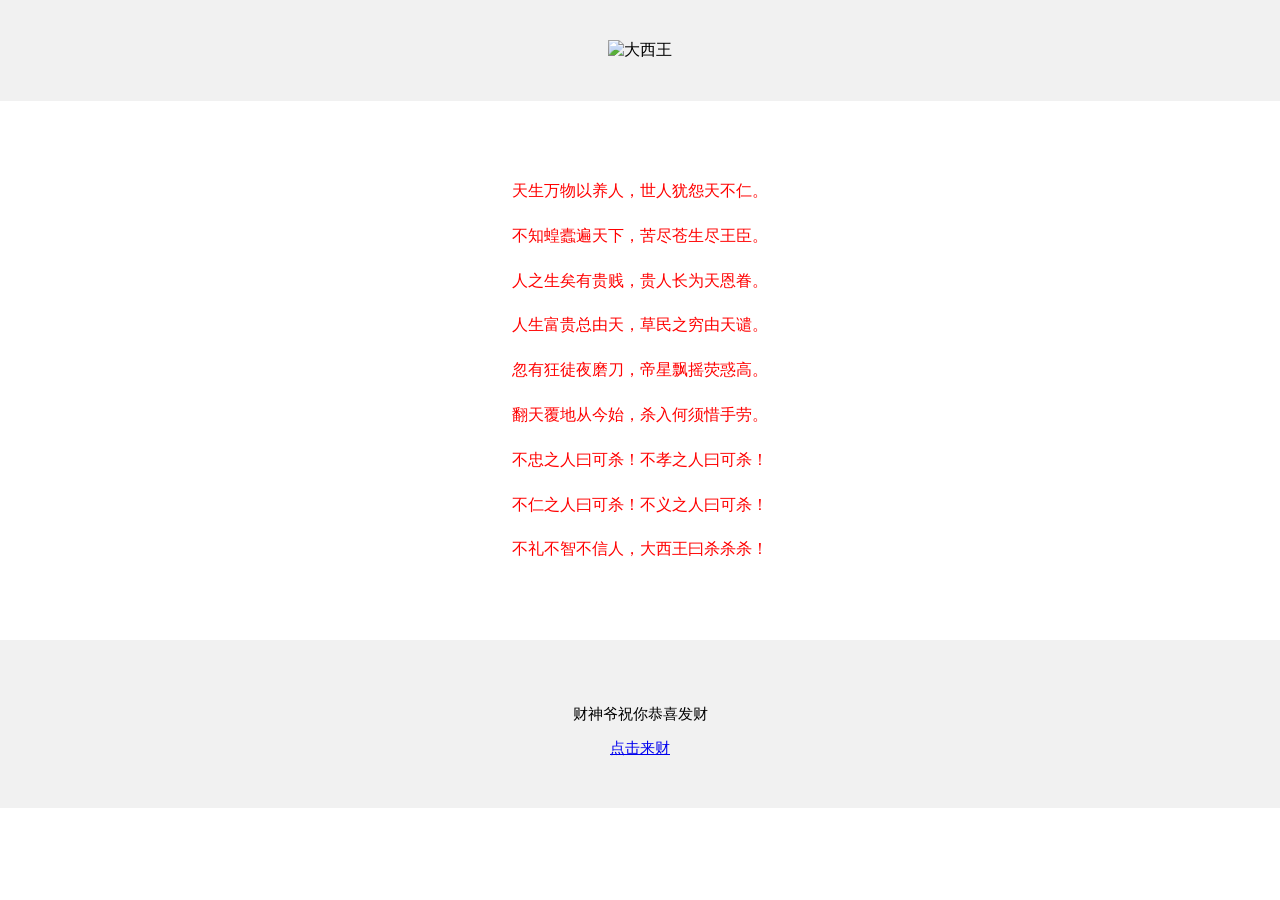
==== index.html @ e63372b1 "Add files via upload" ====
<!DOCTYPE html>
<html lang="zh-CN">
  <head>
    <meta charset="utf-8">
    <meta name="viewport" content="width=device-width, initial-scale=1" />
    <title>财神爷的宝藏库</title>
    <style>
      body {
        margin: 0;
      }
    </style>
  </head>
  <body>
    <div style="
      background-color:#f1f1f1;
      text-align: center;
      padding: 40px;
    ">
      <img  src="https://i.imgs.ovh/2026/01/05/y7wdRQ.gif" alt='大西王' border="0" width="300px" height='300px'>
    </div >
    <div style="
     max-width: 700px;
     margin: 40px auto;
     padding: 20px;
     line-height: 1.8;
     color:red;
    ">

     <p style='text-align: center' >天生万物以养人，世人犹怨天不仁。</p>
     <p style='text-align: center'>不知蝗蠹遍天下，苦尽苍生尽王臣。
     <p style='text-align: center'>人之生矣有贵贱，贵人长为天恩眷。
     <p style='text-align: center'>人生富贵总由天，草民之穷由天谴。
     <p style='text-align: center'>忽有狂徒夜磨刀，帝星飘摇荧惑高。
     <p style='text-align: center'>翻天覆地从今始，杀入何须惜手劳。
     <p style='text-align: center'>不忠之人曰可杀！不孝之人曰可杀！
     <p style='text-align: center'>不仁之人曰可杀！不义之人曰可杀！
     <p style='text-align: center'>不礼不智不信人，大西王曰杀杀杀！
   </div>
    <div style="
      background-color:#f1f1f1;
      text-align: center;
      padding: 50px;
      font-size: 15px;
    ">
      <p>财神爷祝你恭喜发财</p>
      <a href='https://v.douyin.com/exyz6cLK9aI/'> 点击来财</a>

    </div>

  </body>
</html>
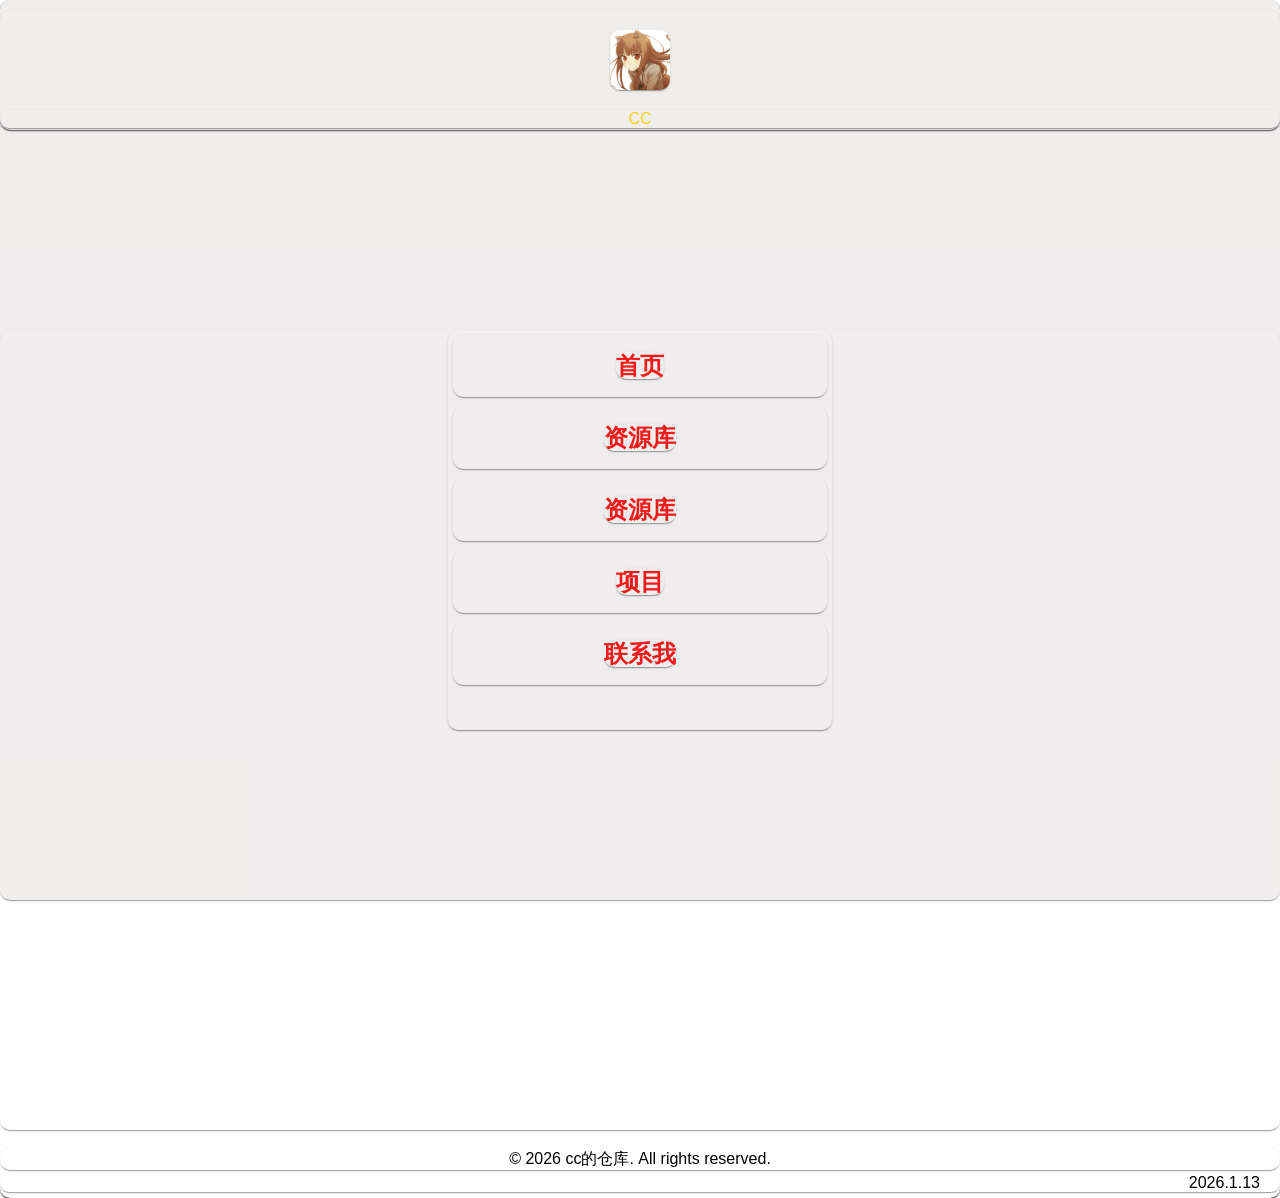
==== commit 6fee3227: "111 1111" ====
--- a/index.html
+++ b/index.html
@@ -1,51 +1,190 @@
 <!DOCTYPE html>
-<html lang="zh-CN">
+<html lang="en">
   <head>
-    <meta charset="utf-8">
-    <meta name="viewport" content="width=device-width, initial-scale=1" />
-    <title>财神爷的宝藏库</title>
+    <meta charset="UTF-8" />
+    <meta name="viewport" content="width=device-width, initial-scale=1.0" />
+    <title>cc的仓库</title>
+    <link rel="icon" href="images/cc圆形.png" type="image/png" />
     <style>
+      * {
+        border-radius: 10px;
+        box-shadow: rgb(0 0 0 / 20%) 0px 2px 1px -1px,
+          rgb(0 0 0 / 14%) 0px 1px 1px 0px, rgb(0 0 0 / 12%) 0px 1px 3px 0px;
+        box-sizing: border-box;
+      }
+      /* 背景视频样式 */
+      .video-background {
+        position: fixed;
+        top: 0;
+        left: 0;
+        width: 100%;
+        height: 100%;
+        z-index: -1;
+        overflow: hidden;
+      }
+      .bg-video {
+        opacity: 0.7;
+        position: absolute;
+        top: 0;
+        left: 0;
+        min-width: 100%;
+        min-height: 100%;
+        object-fit: cover;
+        display: block;
+        background-color: #f4f1f1;
+      }
+      .content {
+        position: relative;
+        z-index: 1;
+        height: 100%;
+      }
       body {
+        font-family: "Microsoft YaHei", sans-serif;
         margin: 0;
+        height: 100%;
+        width: 100%;
+        background-color: white;
+      }
+
+      .flex {
+        display: flex;
+        flex-direction: column;
+      }
+      div {
+        background-color: #e6e5e5;
+      }
+      .mb8 {
+        margin-bottom: 8px;
+      }
+      .mt8 {
+        margin-top: 8px;
+      }
+      li {
+        list-style-type: none;
+        padding: 15px;
+        margin: 5px;
+        display: block;
+        gap: 20px;
+        font-size: 24px;
+        font-weight: bold;
+        color: #f21a1a;
+        align-items: center;
+        text-align: center;
+      }
+      a {
+        color: #f21a1a;
+        text-decoration: none;
+      }
+      /* 背景视频样式 */
+      .video-background {
+        position: fixed;
+        top: 0;
+        left: 0;
+        width: 100%;
+        height: 100%;
+        z-index: -1;
+        overflow: hidden;
+      }
+      .bg-video {
+        opacity: 0.7;
+        position: absolute;
+        top: 0;
+        left: 0;
+        min-width: 100%;
+        min-height: 100%;
+        object-fit: cover;
+        display: block;
+        background-color: #f4f1f1;
+      }
+      .content {
+        position: relative;
+        z-index: 1;
+        height: 100%;
+      }
+      .tm {
+        background-color: transparent;
+      }
+      header {
+        width: 100%;
+        height: 130px;
+        position: relative;
+        top: 0;
+        left: 0;
+        padding: 10px 0;
+        box-sizing: border-box;
+      }
+      main {
+        width: 100%;
+        height: 800px;
+        flex: 1;
+        box-sizing: border-box;
+        margin-top: 8px;
+      }
+      footer {
+        width: 100%;
+        height: 60px;
+        position: relative;
+        bottom: 0;
+        left: 0;
+        padding: 10px 0;
+        margin-top: 8px;
+        box-sizing: border-box;
       }
     </style>
   </head>
   <body>
-    <div style="
-      background-color:#f1f1f1;
-      text-align: center;
-      padding: 40px;
-    ">
-      <img  src="https://i.imgs.ovh/2026/01/05/y7wdRQ.gif" alt='大西王' border="0" width="300px" height='300px'>
-    </div >
-    <div style="
-     max-width: 700px;
-     margin: 40px auto;
-     padding: 20px;
-     line-height: 1.8;
-     color:red;
-    ">
-
-     <p style='text-align: center' >天生万物以养人，世人犹怨天不仁。</p>
-     <p style='text-align: center'>不知蝗蠹遍天下，苦尽苍生尽王臣。
-     <p style='text-align: center'>人之生矣有贵贱，贵人长为天恩眷。
-     <p style='text-align: center'>人生富贵总由天，草民之穷由天谴。
-     <p style='text-align: center'>忽有狂徒夜磨刀，帝星飘摇荧惑高。
-     <p style='text-align: center'>翻天覆地从今始，杀入何须惜手劳。
-     <p style='text-align: center'>不忠之人曰可杀！不孝之人曰可杀！
-     <p style='text-align: center'>不仁之人曰可杀！不义之人曰可杀！
-     <p style='text-align: center'>不礼不智不信人，大西王曰杀杀杀！
-   </div>
-    <div style="
-      background-color:#f1f1f1;
-      text-align: center;
-      padding: 50px;
-      font-size: 15px;
-    ">
-      <p>财神爷祝你恭喜发财</p>
-      <a href='https://v.douyin.com/exyz6cLK9aI/'> 点击来财</a>
-
+    <div class="video-background">
+      <video class="bg-video" autoplay loop muted playsinline>
+        <source src="videos/back.mp4" type="video/mp4" />
+        <div style="width: 100%; height: 100%; background: #f4f1f1"></div>
+      </video>
     </div>
 
+    <header>
+      <div
+        style="
+          width: 100%;
+          height: 120px;
+          text-align: center;
+          padding-top: 20px;
+          padding-bottom: 20px;
+          box-sizing: border-box;
+        "
+        class="content tm"
+      >
+        <img alt="logo" src="images/cc.png" width="60px" height="60px" />
+        <p style="text-align: center; color: #f4ce10eb" class="tm">CC</p>
+      </div>
+    </header>
+
+    <main>
+      <div
+        style="width: 30%; height: 400px; margin: 200px auto"
+        class="flex content tm"
+      >
+        <li><a href="zy.html">首页</a></li>
+        <li><a href="sub-sites/project-a/index.html">资源库</a></li>
+        <li><a href="sub-sites/project-b/index.html">资源库</a></li>
+        <li><a href="about.html">项目</a></li>
+        <li><a href="contact.html">联系我</a></li>
+      </div>
+    </main>
+
+    <footer>
+      <p style="text-align: center; margin: 0px; line-height: 1.4">
+        &copy; 2026 cc的仓库. All rights reserved.
+      </p>
+      <p
+        style="
+          width: 100%;
+          text-align: right;
+          margin-top: 4px;
+          margin-bottom: 0px;
+          padding-right: 20px;
+        "
+      >
+        2026.1.13
+      </p>
+    </footer>
   </body>
 </html>
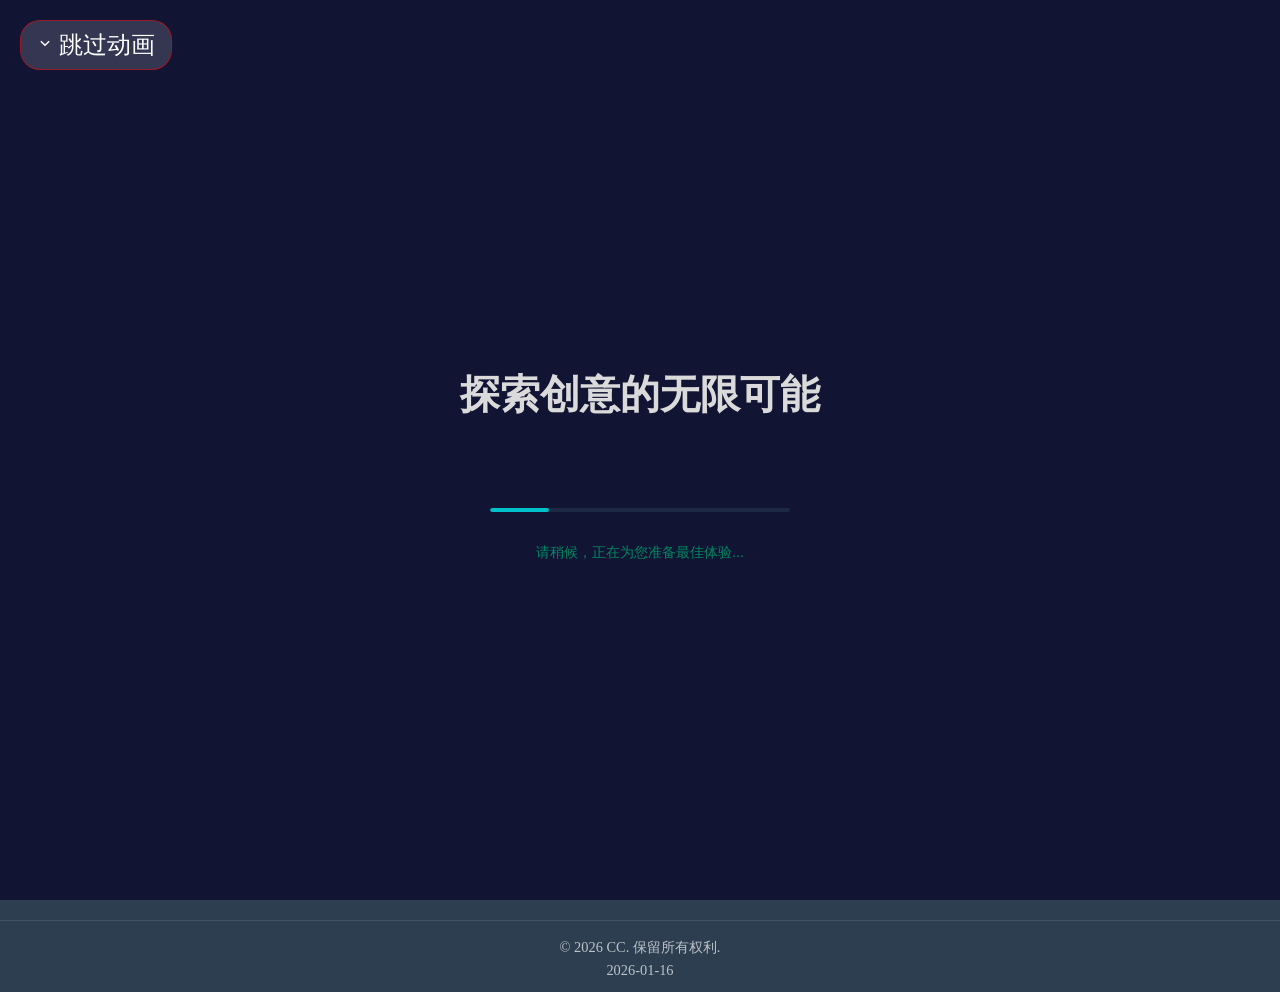
==== commit 38500690: "website" ====
--- a/index.html
+++ b/index.html
@@ -1,190 +1,104 @@
-<!DOCTYPE html>
-<html lang="en">
+<!doctype html>
+<html lang="zh-CN">
   <head>
     <meta charset="UTF-8" />
     <meta name="viewport" content="width=device-width, initial-scale=1.0" />
-    <title>cc的仓库</title>
-    <link rel="icon" href="images/cc圆形.png" type="image/png" />
-    <style>
-      * {
-        border-radius: 10px;
-        box-shadow: rgb(0 0 0 / 20%) 0px 2px 1px -1px,
-          rgb(0 0 0 / 14%) 0px 1px 1px 0px, rgb(0 0 0 / 12%) 0px 1px 3px 0px;
-        box-sizing: border-box;
-      }
-      /* 背景视频样式 */
-      .video-background {
-        position: fixed;
-        top: 0;
-        left: 0;
-        width: 100%;
-        height: 100%;
-        z-index: -1;
-        overflow: hidden;
-      }
-      .bg-video {
-        opacity: 0.7;
-        position: absolute;
-        top: 0;
-        left: 0;
-        min-width: 100%;
-        min-height: 100%;
-        object-fit: cover;
-        display: block;
-        background-color: #f4f1f1;
-      }
-      .content {
-        position: relative;
-        z-index: 1;
-        height: 100%;
-      }
-      body {
-        font-family: "Microsoft YaHei", sans-serif;
-        margin: 0;
-        height: 100%;
-        width: 100%;
-        background-color: white;
-      }
-
-      .flex {
-        display: flex;
-        flex-direction: column;
-      }
-      div {
-        background-color: #e6e5e5;
-      }
-      .mb8 {
-        margin-bottom: 8px;
-      }
-      .mt8 {
-        margin-top: 8px;
-      }
-      li {
-        list-style-type: none;
-        padding: 15px;
-        margin: 5px;
-        display: block;
-        gap: 20px;
-        font-size: 24px;
-        font-weight: bold;
-        color: #f21a1a;
-        align-items: center;
-        text-align: center;
-      }
-      a {
-        color: #f21a1a;
-        text-decoration: none;
-      }
-      /* 背景视频样式 */
-      .video-background {
-        position: fixed;
-        top: 0;
-        left: 0;
-        width: 100%;
-        height: 100%;
-        z-index: -1;
-        overflow: hidden;
-      }
-      .bg-video {
-        opacity: 0.7;
-        position: absolute;
-        top: 0;
-        left: 0;
-        min-width: 100%;
-        min-height: 100%;
-        object-fit: cover;
-        display: block;
-        background-color: #f4f1f1;
-      }
-      .content {
-        position: relative;
-        z-index: 1;
-        height: 100%;
-      }
-      .tm {
-        background-color: transparent;
-      }
-      header {
-        width: 100%;
-        height: 130px;
-        position: relative;
-        top: 0;
-        left: 0;
-        padding: 10px 0;
-        box-sizing: border-box;
-      }
-      main {
-        width: 100%;
-        height: 800px;
-        flex: 1;
-        box-sizing: border-box;
-        margin-top: 8px;
-      }
-      footer {
-        width: 100%;
-        height: 60px;
-        position: relative;
-        bottom: 0;
-        left: 0;
-        padding: 10px 0;
-        margin-top: 8px;
-        box-sizing: border-box;
-      }
-    </style>
+    <meta http-equiv="Content-Language" content="zh-CN" />
+    <meta name="keywords" content="CC的宝藏仓库, 网站, 个人主页" />
+    <meta
+      name="description"
+      content="欢迎来到CC的宝藏仓库，这是我的个人网站，分享我的项目和想法。"
+    />
+    <title>CC的宝藏仓库</title>
+    <link rel="icon" href="images/cc圆形.png" type="image/x-icon" />
+    <link rel="stylesheet" href="css/index.css" />
   </head>
   <body>
-    <div class="video-background">
-      <video class="bg-video" autoplay loop muted playsinline>
-        <source src="videos/back.mp4" type="video/mp4" />
-        <div style="width: 100%; height: 100%; background: #f4f1f1"></div>
-      </video>
+    <!-- 加载屏幕 -->
+    <div id="loading-screen">
+      <!-- 跳过按钮 - 位于加载屏幕左上角 -->
+      <button id="skip-animation" class="skip-button">
+        <svg viewBox="0 0 24 24">
+          <path d="M6.5 5.5L12 11l5.5-5.5L19 7l-7 7-7-7 1.5-1.5z" />
+        </svg>
+        <span>跳过动画</span>
+      </button>
+
+      <div class="typing-animation-container">
+        <div class="typing-text" id="typingText"></div>
+        <div class="loading-progress-container">
+          <div class="loading-progress-bar" id="progressBar"></div>
+        </div>
+        <div class="loading-hint" id="loadingHint">
+          请稍候，正在为您准备最佳体验...
+        </div>
+      </div>
     </div>
 
+    <!-- 粘性页眉 -->
     <header>
-      <div
-        style="
-          width: 100%;
-          height: 120px;
-          text-align: center;
-          padding-top: 20px;
-          padding-bottom: 20px;
-          box-sizing: border-box;
-        "
-        class="content tm"
-      >
-        <img alt="logo" src="images/cc.png" width="60px" height="60px" />
-        <p style="text-align: center; color: #f4ce10eb" class="tm">CC</p>
+      <div class="header-box">
+        <p>CC免费资源仓库</p>
+        <img src="images/cc圆形.png" alt="CC Logo" class="logo" />
       </div>
     </header>
 
+    <!-- 主内容区域 -->
     <main>
-      <div
-        style="width: 30%; height: 400px; margin: 200px auto"
-        class="flex content tm"
-      >
-        <li><a href="zy.html">首页</a></li>
-        <li><a href="sub-sites/project-a/index.html">资源库</a></li>
-        <li><a href="sub-sites/project-b/index.html">资源库</a></li>
-        <li><a href="about.html">项目</a></li>
-        <li><a href="contact.html">联系我</a></li>
+      <!-- 控制按钮 - 位于main内部，左上角 -->
+      <div class="control-buttons">
+        <button id="theme-toggle" class="control-btn">
+          <svg viewBox="0 0 24 24">
+            <path
+              d="M12,3c-4.97,0-9,4.03-9,9s4.03,9,9,9s9-4.03,9-9c0-0.46-0.04-0.92-0.1-1.36c-0.98,1.37-2.58,2.26-4.4,2.26 c-2.98,0-5.4-2.42-5.4-5.4c0-1.81,0.89-3.42,2.26-4.4C12.92,3.04,12.46,3,12,3L12,3z"
+            ></path>
+          </svg>
+          <span>主题</span>
+        </button>
+        <button id="replay-animation" class="control-btn">
+          <svg viewBox="0 0 24 24">
+            <path
+              d="M12,5V1L7,6l5,5V7c3.31,0,6,2.69,6,6s-2.69,6-6,6s-6-2.69-6-6H4c0,4.42,3.58,8,8,8s8-3.58,8-8S16.42,5,12,5z"
+            ></path>
+          </svg>
+          <span>重播</span>
+        </button>
+      </div>
+
+      <!-- 视频背景 -->
+      <div class="video-container">
+        <div class="video-placeholder" id="video-placeholder">
+          正在加载背景视频...
+        </div>
+        <video id="bg-video" autoplay muted loop playsinline>
+          <!-- 可以替换为您自己的视频文件 -->
+          <source src="videos/风.webm" type="video/webm" />
+          <source src="videos/风.mp4" type="视频/mp4" />
+          您的浏览器不支持视频标签。
+        </video>
+        <div class="video-overlay"></div>
+      </div>
+
+      <!-- 主内容文字 -->
+      <div class="main-content" id="mainContent">
+        <img src="images/猫.png" alt="Cat Illustration" class="cat-img" />
+        <h1 class="site-title">欢迎来到CC的宝藏仓库</h1>
+        <h1 class="site-title">这是我的个人网站</h1>
+        <h1 class="site-title" style="margin-bottom: 20px">
+          分享我的项目和想法
+        </h1>
+        <a href="空.html" target="_blank" class="btn">点击进入</a>
       </div>
     </main>
 
+    <!-- 页脚 -->
     <footer>
-      <p style="text-align: center; margin: 0px; line-height: 1.4">
-        &copy; 2026 cc的仓库. All rights reserved.
-      </p>
-      <p
-        style="
-          width: 100%;
-          text-align: right;
-          margin-top: 4px;
-          margin-bottom: 0px;
-          padding-right: 20px;
-        "
-      >
-        2026.1.13
-      </p>
+      <div class="copyright">
+        <p>&copy; 2026 CC. 保留所有权利.</p>
+        <time datetime="2026-01-16">2026-01-16</time>
+      </div>
     </footer>
+
+    <script src="js/index.js"></script>
   </body>
 </html>
--- a/css/index.css
+++ b/css/index.css
@@ -0,0 +1,648 @@
+/* CSS变量 - 统一管理颜色和尺寸 */
+:root {
+  --primary-color: #4aaf94;
+  --secondary-color: #2c3e50;
+  --accent-color: #3498db;
+  --text-light: #ffffff;
+  --text-dark: #333333;
+  --bg-light: #ffffff26;
+  --bg-dark: #62747b;
+  --header-height: 12.5vh;
+  --transition-speed: 0.3s;
+  --border-radius: 20px;
+  --loading-bg: #121434;
+  --loading-text: #dadada;
+  --loading-progress-bar: #00c0ca;
+  --loading-hint: #008761;
+  --btn-light: #ffffff;
+  --btn-light1: rgb(29, 29, 29);
+}
+/* 深色主题变量 */
+.dark-theme {
+  --primary-color: #000000;
+  --secondary-color: #474747;
+  --accent-color: #53a0de;
+  --text-light: #ffffff;
+  --text-dark: #f5f5f5;
+  --bg-dark: #ababab;
+  --loading-bg: #cbcbcb;
+  --loading-text: #000000;
+  --loading-progress-bar: #00986d;
+  --loading-hint: #ff7b00;
+  --btn-light: #000000;
+  --btn-light1: rgb(255, 255, 255);
+}
+
+/* 基础重置 */
+* {
+  margin: 0;
+  padding: 0;
+  box-sizing: border-box;
+}
+
+body {
+  font-family: "Times New Roman", Times, serif;
+  line-height: 1.6;
+  background-color: var(--bg-dark);
+  min-height: 100vh;
+  overflow-x: hidden;
+  transition: background-color var(--transition-speed) ease;
+}
+
+/* 加载屏幕 - 使用完整打字动画 */
+#loading-screen {
+  position: fixed;
+  top: 0;
+  left: 0;
+  width: 100%;
+  height: 100%;
+  background-color: var(--loading-bg);
+  z-index: 9999;
+  display: flex;
+  flex-direction: column;
+  justify-content: center;
+  align-items: center;
+  transition:
+    opacity 0.8s ease,
+    visibility 0.8s ease;
+}
+
+#loading-screen.hidden {
+  opacity: 0;
+  visibility: hidden;
+}
+
+/* 完整打字动画容器 */
+.typing-animation-container {
+  width: 100%;
+  max-width: 800px;
+  min-height: 300px;
+  display: flex;
+  flex-direction: column;
+  justify-content: center;
+  align-items: center;
+  padding: 40px 20px;
+  position: relative;
+  text-align: center;
+}
+
+/* 打字文本样式 */
+.typing-text {
+  font-size: clamp(1.8rem, 4vw, 2.5rem);
+  font-weight: 700;
+  color: var(--loading-text);
+  text-align: center;
+  line-height: 1.4;
+  margin-bottom: 20px;
+  min-height: 120px;
+  display: flex;
+  justify-content: center;
+  align-items: center;
+  font-family: "Courier New", "Consolas", monospace;
+  overflow: hidden;
+  width: 100%;
+  transition: all 1s ease;
+}
+
+/* 向上消失动画 */
+.fade-out-up {
+  opacity: 0;
+  transform: translateY(-30px);
+}
+
+/* 进度条容器 */
+.loading-progress-container {
+  width: 300px;
+  height: 4px;
+  background-color: rgba(131, 209, 187, 0.1);
+  border-radius: 2px;
+  margin: 30px auto 20px;
+  overflow: hidden;
+}
+
+.loading-progress-bar {
+  height: 100%;
+  width: 0%;
+  background-color: var(--loading-progress-bar);
+  border-radius: 2px;
+  transition: width 0.3s ease;
+}
+
+/* 加载提示 */
+.loading-hint {
+  color: var(--loading-hint);
+  font-size: 0.9rem;
+  margin-top: 10px;
+  text-align: center;
+  max-width: 80%;
+  line-height: 1.4;
+  font-family: "Microsoft YaHei", sans-serif;
+}
+
+/* 跳过按钮 - 位于加载屏幕左上角 */
+.skip-button {
+  position: absolute;
+  top: 20px;
+  left: 20px;
+  z-index: 10000;
+  background: var(--bg-light);
+  color: var(--btn-light);
+  border: 1px solid rgba(255, 0, 0, 0.5);
+
+  border-radius: 20px;
+  padding: 8px 16px;
+  font-size: 1.5rem;
+  font-family: "Courier New", monospace;
+  cursor: pointer;
+  backdrop-filter: blur(10px);
+  transition: all var(--transition-speed) ease;
+  display: flex;
+  align-items: center;
+  gap: 6px;
+  white-space: nowrap;
+}
+
+.skip-button:hover {
+  background: rgba(255, 255, 0, 0.5);
+  transform: translateY(-5px);
+  box-shadow: 0 5px 15px rgba(0, 0, 0, 0.2);
+}
+
+.skip-button svg {
+  width: 16px;
+  height: 16px;
+  fill: currentColor;
+}
+
+/* 控制按钮 - 位于main内部，左上角 */
+.control-buttons {
+  position: absolute;
+  top: 20px;
+  left: 20px;
+  z-index: 1001;
+  display: flex;
+  gap: 10px;
+  transition: all var(--transition-speed) ease;
+}
+
+.control-btn {
+  background: var(--bg-light);
+  color: var(--btn-light1);
+  border: 1px solid rgba(255, 255, 255, 0.2);
+  border-radius: 20px;
+  padding: 8px 16px;
+  font-size: 1.5rem;
+  font-family: "Courier New", monospace;
+  cursor: pointer;
+  backdrop-filter: blur(10px);
+  transition: all var(--transition-speed) ease;
+  display: flex;
+  align-items: center;
+  gap: 6px;
+  white-space: nowrap;
+}
+
+.control-btn:hover {
+  background: rgba(0, 255, 208, 0.5);
+  transform: translateY(-2px);
+  box-shadow: 0 5px 15px rgba(0, 0, 0, 0.2);
+}
+
+.control-btn svg {
+  width: 16px;
+  height: 16px;
+  fill: currentColor;
+}
+
+/* 粘性页眉 */
+header {
+  width: 100%;
+  height: var(--header-height);
+  position: sticky;
+  top: 0;
+  z-index: 1000;
+  background: linear-gradient(
+    135deg,
+    rgba(255, 255, 225, 0.15) 0%,
+    rgba(255, 255, 225, 0.08) 50%,
+    rgba(255, 255, 255, 0.05) 100%
+  );
+  backdrop-filter: blur(20px) saturate(180%);
+  -webkit-backdrop-filter: blur(20px) saturate(180%);
+  border: 1px solid rgba(255, 255, 255, 0.15);
+  border-bottom: none;
+  border-radius: 0 0 var(--border-radius) var(--border-radius);
+  box-shadow:
+    0 4px 30px rgba(0, 0, 0, 0.1),
+    0 2px 4px rgba(0, 0, 0, 0.05),
+    inset 0 1px 0 rgba(255, 255, 255, 0.6);
+  transition: all var(--transition-speed) cubic-bezier(0.4, 0, 0.2, 1);
+}
+
+header:hover {
+  box-shadow:
+    0 12px 30px rgba(0, 51, 102, 0.3),
+    0 1px 0 rgba(255, 255, 255, 0.25) inset;
+  backdrop-filter: blur(12px) saturate(200%);
+  transform: translateY(-3px);
+}
+
+.header-box {
+  width: 98%;
+  height: 100%;
+  margin: 0 auto;
+  display: flex;
+  justify-content: center;
+  align-items: center;
+  gap: 20px;
+}
+
+.header-box p {
+  font-size: 1.8rem;
+  font-weight: 700;
+  color: var(--primary-color);
+  letter-spacing: 1px;
+  text-shadow: 2px 2px 4px rgba(0, 0, 0, 0.5);
+  white-space: nowrap;
+  transition: all var(--transition-speed) ease;
+}
+
+.logo {
+  width: 60px;
+  height: 60px;
+  border-radius: 50%;
+  object-fit: cover;
+  box-shadow: 0 4px 8px rgba(0, 0, 0, 0.2);
+  transition: all var(--transition-speed) ease;
+  animation: logo-rotate 6s linear 1s infinite;
+}
+
+.logo:hover {
+  transform: scale(1.2) rotate(8deg);
+  box-shadow:
+    0 6px 20px rgba(0, 0, 0, 0.3),
+    inset 0 4px 8px rgba(255, 255, 255, 0.4);
+  animation: logo-rotate none;
+}
+
+@keyframes logo-rotate {
+  0% {
+    transform: rotate(0deg);
+  }
+  50% {
+    transform: rotate(360deg);
+  }
+  100% {
+    transform: rotate(360deg);
+  }
+}
+
+/* 主内容区域 */
+main {
+  position: relative;
+  height: calc(100vh - var(--header-height));
+  width: 100%;
+  overflow: hidden;
+}
+
+.video-container {
+  position: absolute;
+  top: 0;
+  left: 0;
+  width: 100%;
+  height: 100%;
+  z-index: 1;
+  background-color: #000;
+}
+
+.video-container video {
+  position: absolute;
+  top: 0;
+  left: 0;
+  width: 100%;
+  height: 100%;
+  object-fit: cover;
+  z-index: 2;
+}
+
+.video-overlay {
+  position: absolute;
+  top: 0;
+  left: 0;
+  width: 100%;
+  height: 100%;
+  background: linear-gradient(
+    to bottom,
+    rgba(37, 37, 37, 0.3),
+    rgba(255, 255, 255, 0.1)
+  );
+  z-index: 3;
+}
+
+/* 主内容 - 向上浮现效果 */
+.main-content {
+  position: relative;
+  z-index: 10;
+  display: flex;
+  flex-direction: column;
+  justify-content: center;
+  align-items: center;
+  height: 100%;
+  color: var(--text-light);
+  text-align: center;
+  padding: 0 20px;
+  opacity: 0;
+  transform: translateY(40px);
+  transition:
+    opacity 1s ease,
+    transform 1s ease;
+}
+
+.main-content.fade-up {
+  opacity: 1;
+  transform: translateY(0);
+}
+
+.cat-img {
+  width: 10%;
+  max-width: 120px;
+  min-width: 60px;
+  margin-bottom: 30px;
+  opacity: 0;
+  transform: translateY(20px);
+  transition:
+    opacity 0.5s ease 0.3s,
+    transform 0.3s ease 0.3s;
+}
+
+.main-content.fade-up {
+  opacity: 1;
+  transform: translateY(0);
+}
+.cat-img {
+  opacity: 1;
+  transform: translateY();
+}
+.cat-img:hover {
+  transform: translateY(-10px) scale(1.5, 1.5);
+}
+.site-title {
+  font-size: 1.8rem;
+  font-weight: 500;
+  letter-spacing: 3px;
+  text-shadow: 2px 2px 8px rgba(0, 0, 0, 0.5);
+  text-transform: uppercase;
+  margin-bottom: 10px;
+  opacity: 0;
+  transform: translateY(20px);
+  transition:
+    opacity 0.8s ease,
+    transform 0.8s ease;
+}
+
+.site-title:nth-child(2) {
+  transition-delay: 0.4s;
+}
+
+.site-title:nth-child(3) {
+  transition-delay: 0.5s;
+}
+
+.site-title:nth-child(4) {
+  transition-delay: 0.6s;
+}
+
+.main-content.fade-up .site-title {
+  opacity: 1;
+  transform: translateY(0);
+}
+
+/* 按钮样式 */
+.btn {
+  margin-top: 10px;
+  display: inline-block;
+  background: rgba(52, 152, 219, 0.25);
+  color: var(--text-light);
+  padding: 15px 40px;
+  border-radius: 30px;
+  text-decoration: none;
+  font-weight: 600;
+  font-size: 1.5rem;
+  font-family: "宋体";
+  backdrop-filter: blur(12px) saturate(180%);
+  -webkit-backdrop-filter: blur(12px) saturate(180%);
+  border: 1px solid rgba(255, 255, 255, 0.3);
+  box-shadow:
+    0 8px 32px rgba(0, 0, 0, 0.2),
+    inset 0 1px 0 rgba(255, 255, 255, 0.4);
+  transition: all var(--transition-speed)
+    cubic-bezier(0.175, 0.885, 0.32, 1.275);
+  white-space: nowrap;
+  text-shadow: 0 1px 2px rgba(0, 0, 0, 0.3);
+  position: relative;
+  overflow: hidden;
+  opacity: 0;
+  transition:
+    opacity 0.8s ease 0.7s,
+    transform 0.8s ease 0.7s,
+    background var(--transition-speed) ease,
+    transform var(--transition-speed) ease,
+    box-shadow var(--transition-speed) ease;
+}
+
+.main-content.fade-up {
+  opacity: 1;
+  transform: translateY(0);
+  animation: gentlePulse 3s ease-in-out infinite 1s;
+}
+.btn {
+  opacity: 1;
+  animation: gentlePulse 3s ease-in-out infinite 1s;
+}
+
+.btn:hover {
+  background: rgba(14, 127, 175, 0.35);
+  transform: translateY(-10px) scale(1.5, 1.5);
+  box-shadow:
+    0 12px 40px rgba(52, 152, 219, 0.3),
+    inset 0 1px 0 rgba(255, 255, 255, 0.5);
+  backdrop-filter: blur(16px) saturate(200%);
+  -webkit-backdrop-filter: blur(16px) saturate(200%);
+}
+
+.btn:active {
+  transform: translateY(-2px);
+}
+
+@keyframes gentlePulse {
+  0%,
+  100% {
+    box-shadow:
+      0 8px 32px rgba(0, 0, 0, 0.2),
+      inset 0 1px 0 rgba(255, 255, 255, 0.4);
+  }
+  50% {
+    box-shadow:
+      0 8px 32px rgba(52, 152, 219, 0.25),
+      inset 0 1px 0 rgba(255, 255, 255, 0.5);
+  }
+}
+
+/* 页脚 */
+footer {
+  background-color: var(--secondary-color);
+  color: var(--text-light);
+  padding: 20px 0 10px;
+  transition: background-color var(--transition-speed) ease;
+}
+
+.copyright {
+  text-align: center;
+  padding-top: 15px;
+  border-top: 1px solid rgba(255, 255, 255, 0.1);
+  color: #bdc3c7;
+  font-size: 0.9rem;
+}
+
+/* 视频占位符 */
+.video-placeholder {
+  position: absolute;
+  top: 0;
+  left: 0;
+  width: 100%;
+  height: 100%;
+  background: linear-gradient(135deg, #046f4f 0%, #17bbab 100%);
+  z-index: 0;
+  display: flex;
+  justify-content: center;
+  align-items: center;
+  color: var(--text-light);
+  font-size: 1.2rem;
+}
+
+/* 响应式设计 */
+@media (max-width: 768px) {
+  .header-box {
+    gap: 15px;
+  }
+
+  .logo {
+    width: 50px;
+    height: 50px;
+  }
+
+  .header-box p {
+    font-size: 1.4rem;
+    white-space: normal;
+    text-align: center;
+  }
+
+  .site-title {
+    font-size: 1.5rem;
+    letter-spacing: 2px;
+  }
+
+  .cat-img {
+    width: 20%;
+  }
+
+  .btn {
+    padding: 12px 32px;
+    font-size: 1.2rem;
+  }
+
+  .typing-text {
+    font-size: 1.8rem;
+    min-height: 100px;
+  }
+
+  .skip-button {
+    top: 15px;
+    left: 15px;
+    font-size: 0.7rem;
+    padding: 6px 12px;
+  }
+
+  .control-buttons {
+    top: 15px;
+    left: 15px;
+    flex-direction: column;
+  }
+
+  .control-btn {
+    font-size: 0.7rem;
+    padding: 6px 12px;
+  }
+
+  .loading-progress-container {
+    width: 250px;
+  }
+}
+
+@media (max-width: 480px) {
+  .header-box {
+    gap: 15px;
+  }
+
+  .logo {
+    width: 80px;
+    height: 80px;
+  }
+
+  .header-box p {
+    font-size: 1.8rem;
+    white-space: normal;
+    text-align: center;
+  }
+
+  .site-title {
+    font-size: 1.5rem;
+    letter-spacing: 1.5px;
+  }
+
+  .cat-img {
+    width: 25%;
+  }
+
+  .btn {
+    padding: 15px 32px;
+    font-size: 1.8rem;
+  }
+
+  .typing-text {
+    font-size: 1.5rem;
+    min-height: 80px;
+  }
+
+  .skip-button {
+    top: 10px;
+    left: 10px;
+  }
+
+  .skip-button span {
+    display: none;
+  }
+
+  .skip-button svg {
+    width: 20px;
+    height: 20px;
+  }
+
+  .control-buttons {
+    top: 10px;
+    left: 10px;
+  }
+
+  .control-btn span {
+    display: none;
+  }
+
+  .control-btn svg {
+    width: 20px;
+    height: 20px;
+  }
+
+  .loading-progress-container {
+    width: 200px;
+  }
+}
